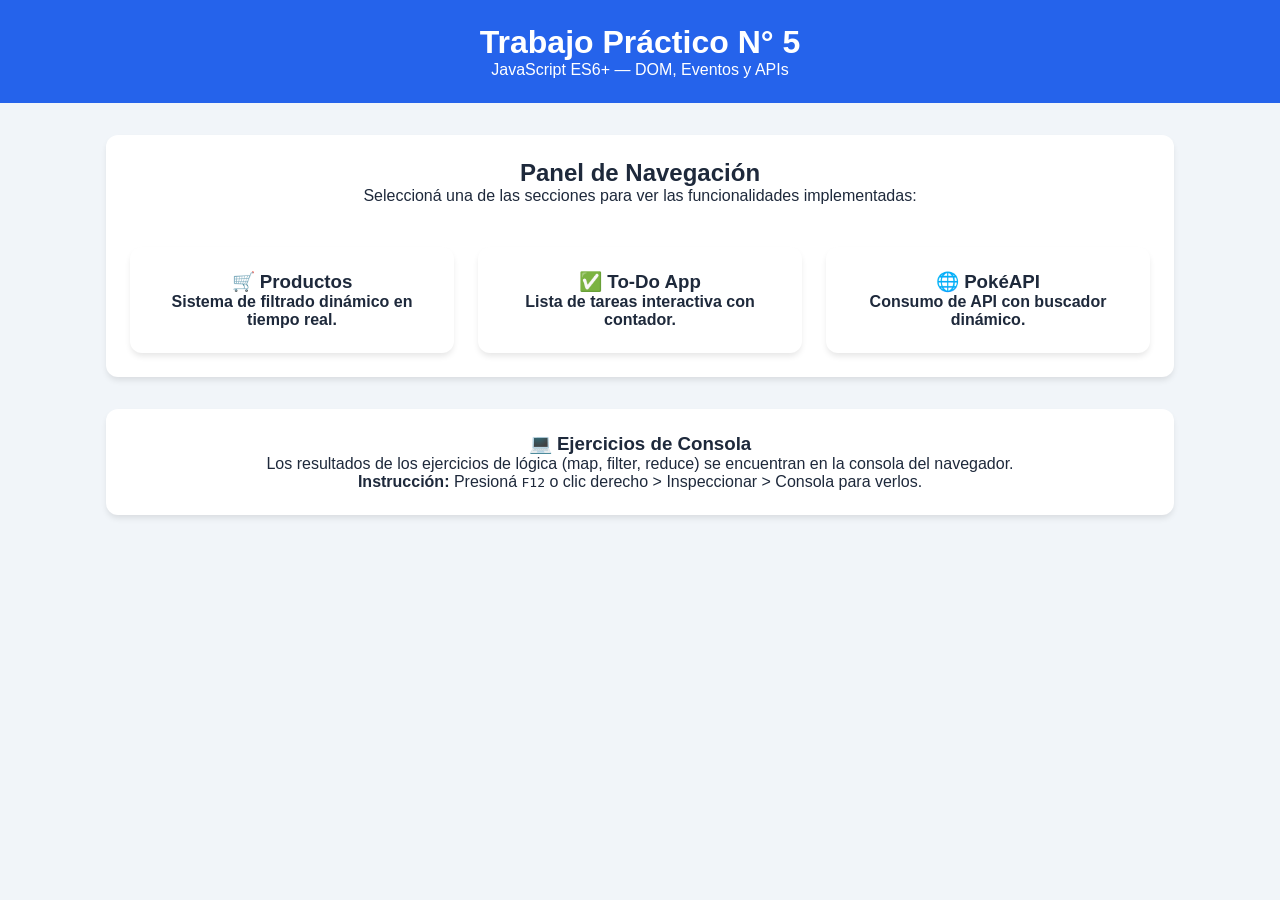
==== index.html @ bed21418 "Initial commit" ====
<!DOCTYPE html>
<html lang="es">
<head>
    <meta charset="UTF-8">
    <meta name="viewport" content="width=device-width, initial-scale=1.0">
    <title>TP5 - JavaScript ES6+</title>
    <link rel="stylesheet" href="css/style.css">
    <link rel="stylesheet" href="css/app.css">
</head>
<body>
    <header>
        <h1>Trabajo Práctico N° 5</h1>
        <p>JavaScript ES6+ — DOM, Eventos y APIs</p>
    </header>

    <main>
        <section class="tarjeta">
            <h2>Panel de Navegación</h2>
            <p>Seleccioná una de las secciones para ver las funcionalidades implementadas:</p>
            
            <nav class="grid-productos" style="margin-top: 2rem;">
                <a href="productos.html" class="tarjeta" style="text-decoration: none; color: inherit;">
                    <h3>🛒 Productos</h3>
                    <p>Sistema de filtrado dinámico en tiempo real.</p>
                </a>

                <a href="todo.html" class="tarjeta" style="text-decoration: none; color: inherit;">
                    <h3>✅ To-Do App</h3>
                    <p>Lista de tareas interactiva con contador.</p>
                </a>

                <a href="api-demo.html" class="tarjeta" style="text-decoration: none; color: inherit;">
                    <h3>🌐 PokéAPI</h3>
                    <p>Consumo de API con buscador dinámico.</p>
                </a>
            </nav>
        </section>

        <section class="tarjeta" style="margin-top: 2rem;">
            <h3>💻 Ejercicios de Consola</h3>
            <p>Los resultados de los ejercicios de lógica (map, filter, reduce) se encuentran en la consola del navegador.</p>
            <p><strong>Instrucción:</strong> Presioná <kbd>F12</kbd> o clic derecho > Inspeccionar > Consola para verlos.</p>
        </section>
    </main>

    <script src="js/ejercicios.js"></script>
</body>
</html>
---- css/style.css ----
/* Variables Globales */
:root {
    --color-primario: #2563eb;
    --color-secundario: #f1f5f9;
    --color-texto: #1e293b;
    --color-exito: #22c55e;
    --color-error: #ef4444;
    --fuente-principal: 'Segoe UI', sans-serif;
    --sombra: 0 4px 6px -1px rgba(0, 0, 0, 0.1);
}

* {
    margin: 0;
    padding: 0;
    box-sizing: border-box;
}

body {
    font-family: var(--fuente-principal);
    background-color: var(--color-secundario);
    color: var(--color-texto);
}

header {
    background-color: var(--color-primario);
    color: white;
    padding: 1.5rem;
    text-align: center;
}

nav a {
    color: white;
    text-decoration: none;
    font-weight: bold;
    margin-top: 10px;
    display: inline-block;
}

main {
    max-width: 1100px;
    margin: 2rem auto;
    padding: 0 1rem;
}

/* Layout Responsive Grid */
.grid-productos {
    display: grid;
    grid-template-columns: repeat(auto-fit, minmax(250px, 1fr));
    gap: 1.5rem;
}
---- css/app.css ----
/* Tarjetas Profesionales */
.tarjeta {
    background: white;
    padding: 1.5rem;
    border-radius: 12px;
    box-shadow: var(--sombra);
    transition: transform 0.3s ease;
    text-align: center;
}

.tarjeta:hover {
    transform: translateY(-5px);
}

.tarjeta img {
    width: 120px;
    height: 120px;
    margin-bottom: 1rem;
}

/* Estados Visuales */
.mensaje-loading {
    color: var(--color-primario);
    font-weight: bold;
    text-align: center;
    animation: pulse 1.5s infinite;
}

.mensaje-error {
    background-color: #fee2e2;
    border: 1px solid var(--color-error);
    color: var(--color-error);
    padding: 1rem;
    border-radius: 8px;
}

@keyframes pulse {
    0% { opacity: 1; }
    50% { opacity: 0.5; }
    100% { opacity: 1; }
}

/* Estilos Específicos To-Do */
.completada span {
    text-decoration: line-through;
    color: gray;
}

/* Buscador Estilizado */
.input-busqueda-api {
    width: 100%;
    padding: 12px;
    border-radius: 25px;
    border: 2px solid #ddd;
    margin-bottom: 2rem;
}

.input-busqueda-api:focus {
    outline: none;
    border-color: var(--color-primario);
}
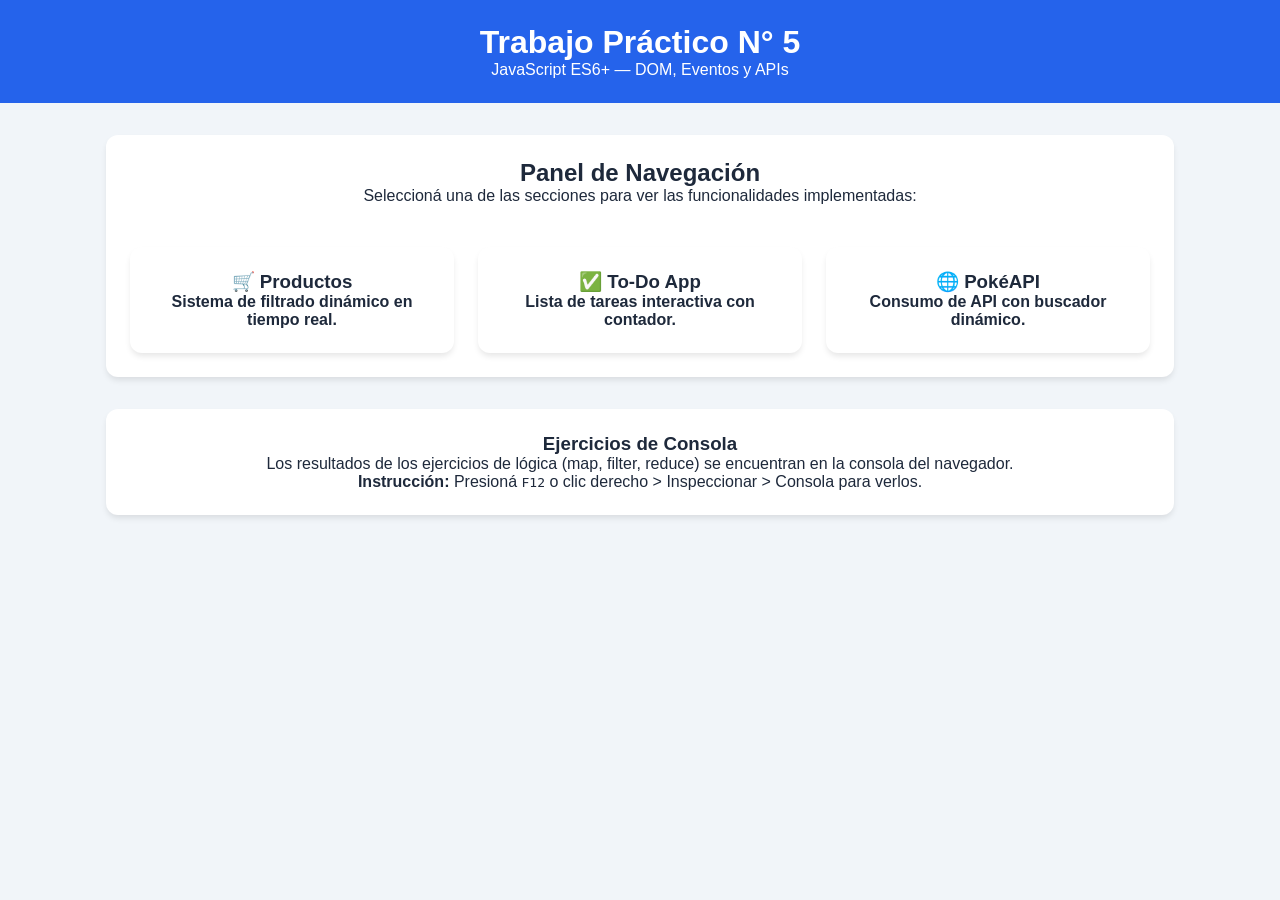
==== commit 94f7ba2e: "si" ====
--- a/index.html
+++ b/index.html
@@ -3,7 +3,7 @@
 <head>
     <meta charset="UTF-8">
     <meta name="viewport" content="width=device-width, initial-scale=1.0">
-    <title>TP5 - JavaScript ES6+</title>
+    <title>TP5 - JavaScript</title>
     <link rel="stylesheet" href="css/style.css">
     <link rel="stylesheet" href="css/app.css">
 </head>
@@ -37,7 +37,7 @@
         </section>
 
         <section class="tarjeta" style="margin-top: 2rem;">
-            <h3>💻 Ejercicios de Consola</h3>
+            <h3> Ejercicios de Consola</h3>
             <p>Los resultados de los ejercicios de lógica (map, filter, reduce) se encuentran en la consola del navegador.</p>
             <p><strong>Instrucción:</strong> Presioná <kbd>F12</kbd> o clic derecho > Inspeccionar > Consola para verlos.</p>
         </section>
